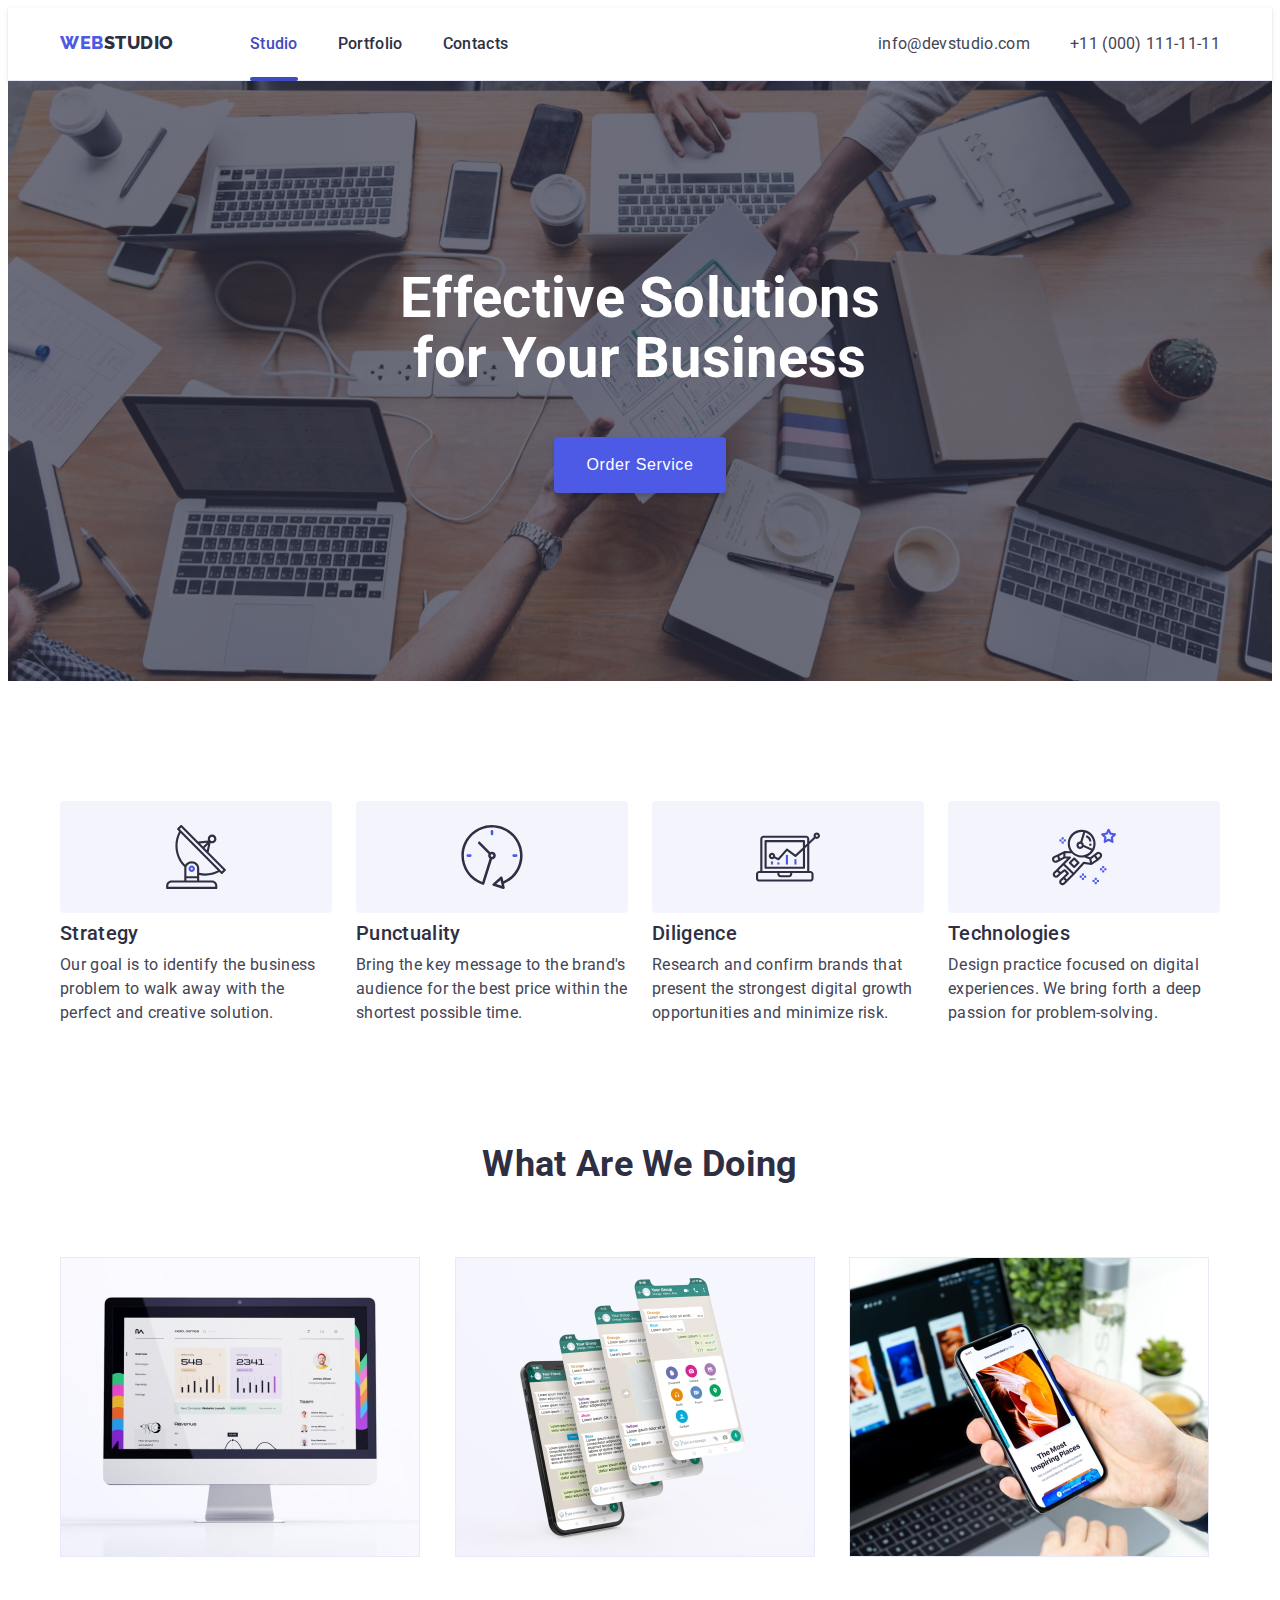
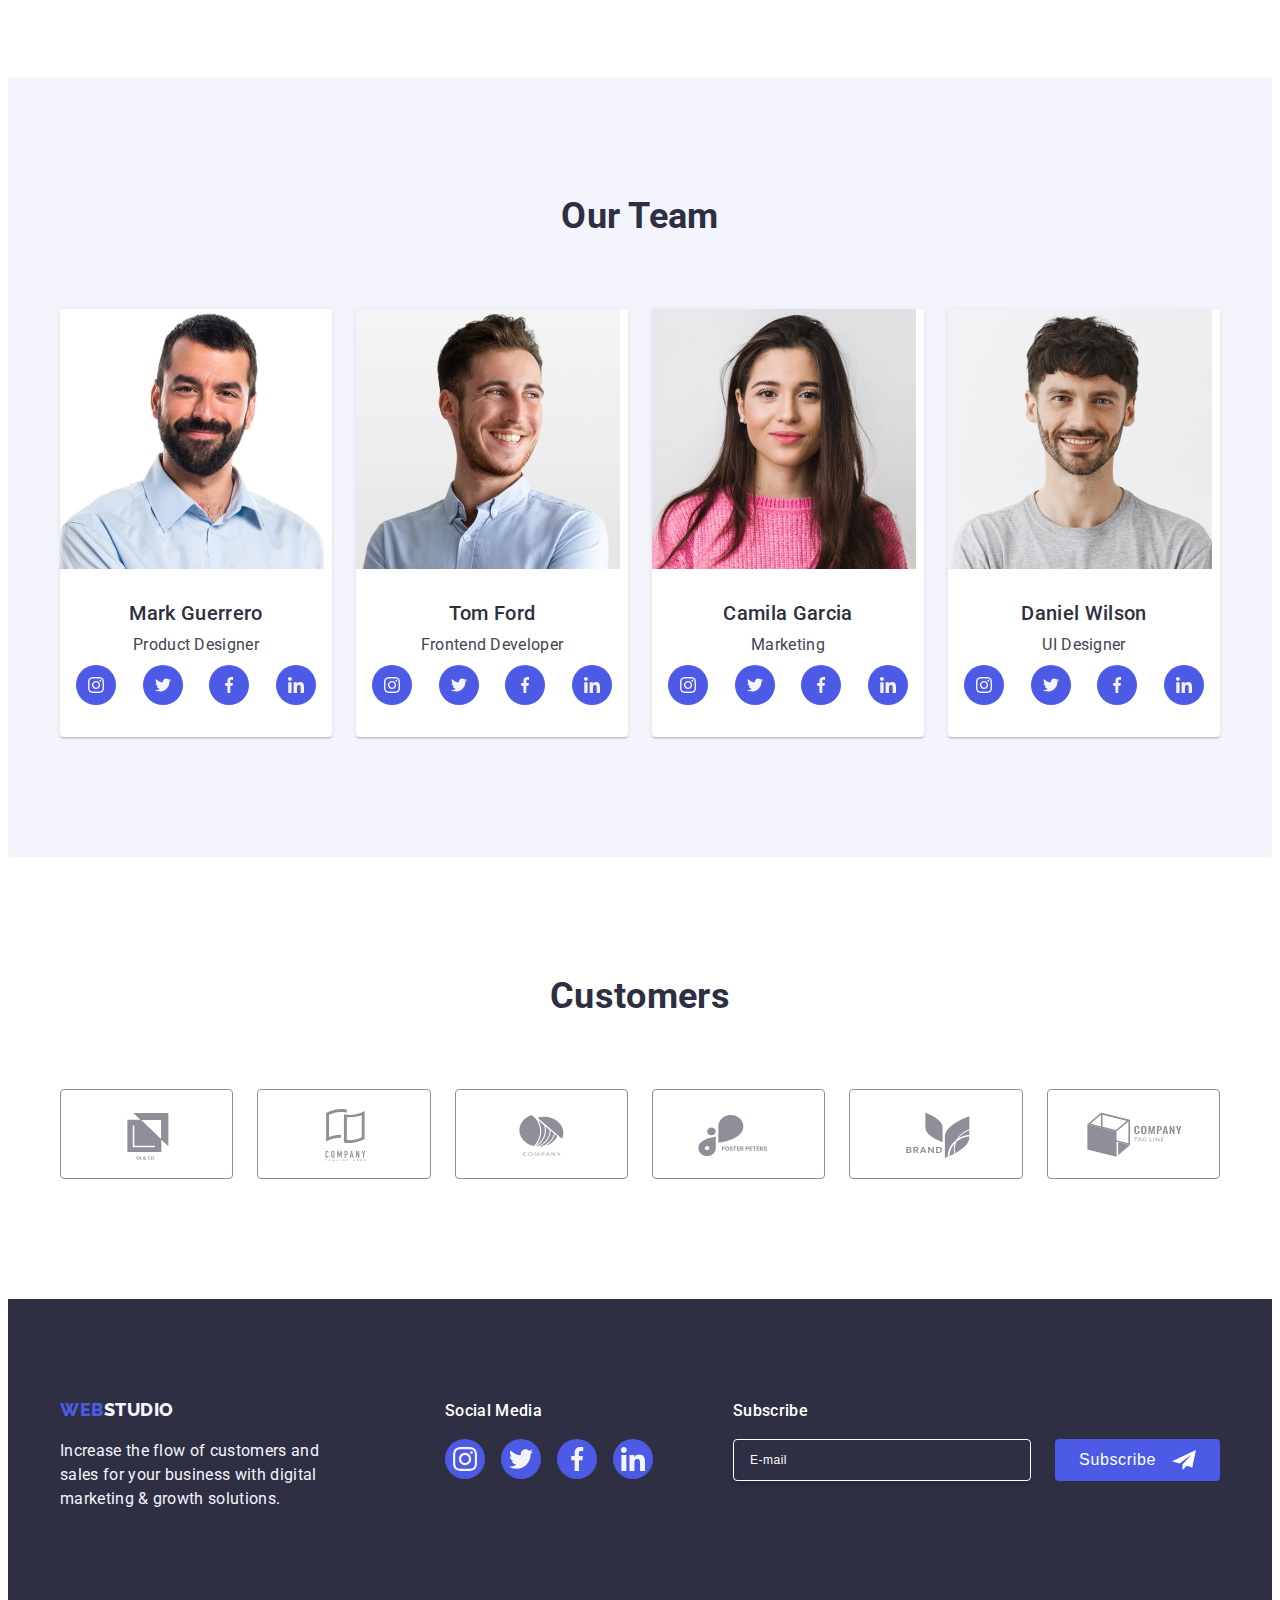
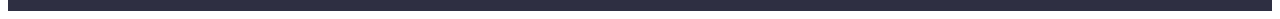
==== index.html @ 87e6c7d1 "first commit" ====
<!DOCTYPE html>
<html lang="en">
  <head>
    <meta charset="UTF-8" />
    <meta name="viewport" content="width=device-width, initial-scale=1.0" />
    <link rel="preconnect" href="https://fonts.googleapis.com" />
    <link rel="preconnect" href="https://fonts.gstatic.com" crossorigin />
    <title>WebStudio - Effective Solutions for Your Business</title>
    <link
      href="https://fonts.googleapis.com/css2?family=Raleway:wght@800&family=Roboto:wght@400;500;700;900&display=swap"
      rel="stylesheet"
    />
    <link
      rel="stylesheet"
      href="https://cdnjs.cloudflare.com/ajax/libs/modern-normalize/2.0.0/modern-normalize.min.css"
      integrity="sha512-4xo8blKMVCiXpTaLzQSLSw3KFOVPWhm/TRtuPVc4WG6kUgjH6J03IBuG7JZPkcWMxJ5huwaBpOpnwYElP/m6wg=="
      crossorigin="anonymous"
      referrerpolicy="no-referrer"
    />
    <link rel="stylesheet" href="css/styles.css" />
  </head>
  <body>
    <header class="header">
      <div class="container">
        <div class="header-holder">
          <nav class="nav">
            <ul class="nav-list">
              <li class="nav-item">
                <a href="./index.html" class="logo">
                  <span class="logo-accent">Web</span>Studio
                </a>
              </li>
              <li class="nav-item">
                <a href="./studio.html" class="nav-link active">Studio</a>
              </li>
              <li class="nav-item">
                <a href="./portfolio.html" class="nav-link">Portfolio</a>
              </li>
              <li class="nav-item">
                <a href="./contacts.html" class="nav-link">Contacts</a>
              </li>
            </ul>
          </nav>
          <address class="contacts">
            <ul class="contacts-list">
              <li class="contacts-item">
                <a href="mailto:info@devstudio.com" class="contacts-link"
                  >info@devstudio.com</a
                >
              </li>
              <li class="contacts-item">
                <a href="tel:+110001111111" class="contacts-link"
                  >+11 (000) 111-11-11</a
                >
              </li>
            </ul>
          </address>
        </div>
      </div>
    </header>

    <main>
      <section class="hero text-center">
        <div class="container">
          <h1 class="hero-headline">
            Effective Solutions<br />for Your Business
          </h1>
          <button
            type="button"
            class="hero-btn btn btn-primary"
            data-modal-open
          >
            Order Service
          </button>
        </div>
      </section>

      <section class="features section">
        <div class="container">
          <h2 class="features-headline visually-hidden">Features</h2>
          <ul class="features-list">
            <li class="features-item">
              <div class="features-icon-holder" aria-label="Antenna Icon">
                <svg class="features-icon" width="64" height="64">
                  <use href="images/icons.svg#icon-antenna"></use>
                </svg>
              </div>
              <h3 class="features-title">Strategy</h3>
              <p class="features-text">
                Our goal is to identify the business problem to walk away with
                the perfect and creative solution.
              </p>
            </li>
            <li class="features-item">
              <div class="features-icon-holder" aria-label="Clock Icon">
                <svg class="features-icon" width="64" height="64">
                  <use href="images/icons.svg#icon-clock"></use>
                </svg>
              </div>
              <h3 class="features-title">Punctuality</h3>
              <p class="features-text">
                Bring the key message to the brand's audience for the best price
                within the shortest possible time.
              </p>
            </li>
            <li class="features-item">
              <div class="features-icon-holder" aria-label="Diagram Icon">
                <svg class="features-icon" width="64" height="64">
                  <use href="images/icons.svg#icon-diagram"></use>
                </svg>
              </div>
              <h3 class="features-title">Diligence</h3>
              <p class="features-text">
                Research and confirm brands that present the strongest digital
                growth opportunities and minimize risk.
              </p>
            </li>
            <li class="features-item">
              <div class="features-icon-holder" aria-label="Astronaut Icon">
                <svg class="features-icon" width="64" height="64">
                  <use href="images/icons.svg#icon-astronaut"></use>
                </svg>
              </div>
              <h3 class="features-title">Technologies</h3>
              <p class="features-text">
                Design practice focused on digital experiences. We bring forth a
                deep passion for problem-solving.
              </p>
            </li>
          </ul>
        </div>
      </section>

      <section class="services section">
        <div class="container">
          <h2 class="services-headline text-center">What are we doing</h2>
          <ul class="services-list">
            <li class="services-item">
              <img
                src="images/services/monitor.jpg"
                width="360"
                class="services-img"
                alt="Monitor"
              />
            </li>
            <li class="services-item">
              <img
                src="images/services/screens.jpg"
                width="360"
                class="services-img"
                alt="Screens"
              />
            </li>
            <li class="services-item">
              <img
                src="images/services/phone.jpg"
                width="360"
                class="services-img"
                alt="Phone"
              />
            </li>
          </ul>
        </div>
      </section>

      <section class="team section">
        <div class="container">
          <h2 class="team-headline text-center">Our Team</h2>
          <ul class="team-list">
            <li class="team-item">
              <img
                src="images/team/mark_guerrero.jpg"
                width="264"
                class="team-img"
                alt="Mark Guerrero"
              />
              <div class="team-info">
                <h3 class="team-title">Mark Guerrero</h3>
                <p class="team-text">Product Designer</p>
                <ul class="team-social social-list">
                  <li class="team-social-item social-item">
                    <a
                      href="#"
                      class="team-social-link social-link"
                      aria-label="Instagram"
                    >
                      <svg
                        class="team-social-icon social-icon"
                        width="16"
                        height="16"
                      >
                        <use href="images/icons.svg#icon-instagram"></use>
                      </svg>
                    </a>
                  </li>
                  <li class="team-social-item social-item">
                    <a
                      href="#"
                      class="team-social-link social-link"
                      aria-label="Twitter"
                    >
                      <svg
                        class="team-social-icon social-icon"
                        width="16"
                        height="16"
                      >
                        <use href="images/icons.svg#icon-twitter"></use>
                      </svg>
                    </a>
                  </li>
                  <li class="team-social-item social-item">
                    <a
                      href="#"
                      class="team-social-link social-link"
                      aria-label="Facebook"
                    >
                      <svg
                        class="team-social-icon social-icon"
                        width="16"
                        height="16"
                      >
                        <use href="images/icons.svg#icon-facebook"></use>
                      </svg>
                    </a>
                  </li>
                  <li class="team-social-item social-item">
                    <a
                      href="#"
                      class="team-social-link social-link"
                      aria-label="Linkedin"
                    >
                      <svg
                        class="team-social-icon social-icon"
                        width="16"
                        height="16"
                      >
                        <use href="images/icons.svg#icon-linkedin"></use>
                      </svg>
                    </a>
                  </li>
                </ul>
              </div>
            </li>
            <li class="team-item">
              <img
                src="images/team/tom_ford.jpg"
                width="264"
                class="team-img"
                alt="Tom Ford"
              />
              <div class="team-info">
                <h3 class="team-title">Tom Ford</h3>
                <p class="team-text">Frontend Developer</p>
                <ul class="team-social social-list">
                  <li class="team-social-item social-item">
                    <a
                      href="#"
                      class="team-social-link social-link"
                      aria-label="Instagram"
                    >
                      <svg
                        class="team-social-icon social-icon"
                        width="16"
                        height="16"
                      >
                        <use href="images/icons.svg#icon-instagram"></use>
                      </svg>
                    </a>
                  </li>
                  <li class="team-social-item social-item">
                    <a
                      href="#"
                      class="team-social-link social-link"
                      aria-label="Twitter"
                    >
                      <svg
                        class="team-social-icon social-icon"
                        width="16"
                        height="16"
                      >
                        <use href="images/icons.svg#icon-twitter"></use>
                      </svg>
                    </a>
                  </li>
                  <li class="team-social-item social-item">
                    <a
                      href="#"
                      class="team-social-link social-link"
                      aria-label="Facebook"
                    >
                      <svg
                        class="team-social-icon social-icon"
                        width="16"
                        height="16"
                      >
                        <use href="images/icons.svg#icon-facebook"></use>
                      </svg>
                    </a>
                  </li>
                  <li class="team-social-item social-item">
                    <a
                      href="#"
                      class="team-social-link social-link"
                      aria-label="Linkedin"
                    >
                      <svg
                        class="team-social-icon social-icon"
                        width="16"
                        height="16"
                      >
                        <use href="images/icons.svg#icon-linkedin"></use>
                      </svg>
                    </a>
                  </li>
                </ul>
              </div>
            </li>
            <li class="team-item">
              <img
                src="images/team/camila_garcia.jpg"
                width="264"
                class="team-img"
                alt="Camila Garcia"
              />
              <div class="team-info">
                <h3 class="team-title">Camila Garcia</h3>
                <p class="team-text">Marketing</p>
                <ul class="team-social social-list">
                  <li class="team-social-item social-item">
                    <a
                      href="#"
                      class="team-social-link social-link"
                      aria-label="Instagram"
                    >
                      <svg
                        class="team-social-icon social-icon"
                        width="16"
                        height="16"
                      >
                        <use href="images/icons.svg#icon-instagram"></use>
                      </svg>
                    </a>
                  </li>
                  <li class="team-social-item social-item">
                    <a
                      href="#"
                      class="team-social-link social-link"
                      aria-label="Twitter"
                    >
                      <svg
                        class="team-social-icon social-icon"
                        width="16"
                        height="16"
                      >
                        <use href="images/icons.svg#icon-twitter"></use>
                      </svg>
                    </a>
                  </li>
                  <li class="team-social-item social-item">
                    <a
                      href="#"
                      class="team-social-link social-link"
                      aria-label="Facebook"
                    >
                      <svg
                        class="team-social-icon social-icon"
                        width="16"
                        height="16"
                      >
                        <use href="images/icons.svg#icon-facebook"></use>
                      </svg>
                    </a>
                  </li>
                  <li class="team-social-item social-item">
                    <a
                      href="#"
                      class="team-social-link social-link"
                      aria-label="Linkedin"
                    >
                      <svg
                        class="team-social-icon social-icon"
                        width="16"
                        height="16"
                      >
                        <use href="images/icons.svg#icon-linkedin"></use>
                      </svg>
                    </a>
                  </li>
                </ul>
              </div>
            </li>
            <li class="team-item">
              <img
                src="images/team/daniel_wilson.jpg"
                width="264"
                class="team-img"
                alt="Daniel Wilson"
              />
              <div class="team-info">
                <h3 class="team-title">Daniel Wilson</h3>
                <p class="team-text">UI Designer</p>
                <ul class="team-social social-list">
                  <li class="team-social-item social-item">
                    <a
                      href="#"
                      class="team-social-link social-link"
                      aria-label="Instagram"
                    >
                      <svg
                        class="team-social-icon social-icon"
                        width="16"
                        height="16"
                      >
                        <use href="images/icons.svg#icon-instagram"></use>
                      </svg>
                    </a>
                  </li>
                  <li class="team-social-item social-item">
                    <a
                      href="#"
                      class="team-social-link social-link"
                      aria-label="Twitter"
                    >
                      <svg
                        class="team-social-icon social-icon"
                        width="16"
                        height="16"
                      >
                        <use href="images/icons.svg#icon-twitter"></use>
                      </svg>
                    </a>
                  </li>
                  <li class="team-social-item social-item">
                    <a
                      href="#"
                      class="team-social-link social-link"
                      aria-label="Facebook"
                    >
                      <svg
                        class="team-social-icon social-icon"
                        width="16"
                        height="16"
                      >
                        <use href="images/icons.svg#icon-facebook"></use>
                      </svg>
                    </a>
                  </li>
                  <li class="team-social-item social-item">
                    <a
                      href="#"
                      class="team-social-link social-link"
                      aria-label="Linkedin"
                    >
                      <svg
                        class="team-social-icon social-icon"
                        width="16"
                        height="16"
                      >
                        <use href="images/icons.svg#icon-linkedin"></use>
                      </svg>
                    </a>
                  </li>
                </ul>
              </div>
            </li>
          </ul>
        </div>
      </section>

      <section class="customers section">
        <div class="container">
          <h2 class="customers-headline text-center">Customers</h2>
          <ul class="customers-list">
            <li class="customers-item">
              <a
                href="#"
                class="customers-link"
                target="_blank"
                aria-label="Company 1"
              >
                <svg class="customers-icon" width="104" height="56">
                  <use href="images/icons.svg#icon-logo-1"></use>
                </svg>
              </a>
            </li>
            <li class="customers-item">
              <a
                href="#"
                class="customers-link"
                target="_blank"
                aria-label="Company 2"
              >
                <svg class="customers-icon" width="104" height="56">
                  <use href="images/icons.svg#icon-logo-2"></use>
                </svg>
              </a>
            </li>
            <li class="customers-item">
              <a
                href="#"
                class="customers-link"
                target="_blank"
                aria-label="Company 3"
              >
                <svg class="customers-icon" width="104" height="56">
                  <use href="images/icons.svg#icon-logo-3"></use>
                </svg>
              </a>
            </li>
            <li class="customers-item">
              <a
                href="#"
                class="customers-link"
                target="_blank"
                aria-label="Company 4"
              >
                <svg class="customers-icon" width="104" height="56">
                  <use href="images/icons.svg#icon-logo-4"></use>
                </svg>
              </a>
            </li>
            <li class="customers-item">
              <a
                href="#"
                class="customers-link"
                target="_blank"
                aria-label="Company 5"
              >
                <svg class="customers-icon" width="104" height="56">
                  <use href="images/icons.svg#icon-logo-5"></use>
                </svg>
              </a>
            </li>
            <li class="customers-item">
              <a
                href="#"
                class="customers-link"
                target="_blank"
                aria-label="Company 6"
              >
                <svg class="customers-icon" width="104" height="56">
                  <use href="images/icons.svg#icon-logo-6"></use>
                </svg>
              </a>
            </li>
          </ul>
        </div>
      </section>
    </main>

    <div class="modal is-hidden" data-modal>
      <div class="modal-window">
        <button
          type="button"
          class="modal-close"
          aria-label="Close Modal Window"
          data-modal-close
        >
          <svg class="modal-close-icon" width="8" height="8">
            <use href="images/icons.svg#icon-close"></use>
          </svg>
        </button>
        <strong class="modal-headline"
          >Leave your contacts and we will call you back</strong
        >
        <form name="order" class="order-form">
          <label class="order-form-label">
            Name
            <input type="text" name="name" class="order-form-input" />
            <svg class="order-form-icon" width="18" height="24">
              <use href="images/icons.svg#icon-person"></use>
            </svg>
          </label>
          <label class="order-form-label">
            Phone
            <input type="tel" name="phone" class="order-form-input" />
            <svg class="order-form-icon" width="18" height="24">
              <use href="images/icons.svg#icon-phone"></use>
            </svg>
          </label>
          <label class="order-form-label">
            Email
            <input type="email" name="email" class="order-form-input" />
            <svg class="order-form-icon" width="18" height="24">
              <use href="images/icons.svg#icon-email"></use>
            </svg>
          </label>
          <label class="order-form-label">
            Comment
            <textarea
              name="comment"
              class="order-form-input"
              placeholder="Text input"
            ></textarea>
          </label>
          <label class="order-form-label order-form-checkbox">
            <input
              type="checkbox"
              name="privacy-policy"
              class="visually-hidden"
            />
            <span class="order-form-checkbox-holder">
              <svg class="order-form-checkbox-icon" width="10" height="8">
                <use href="images/icons.svg#icon-check"></use>
              </svg>
            </span>
            <p class="order-form-checkbox-text">
              I accept the terms and conditions of the
              <a href="#">Privacy Policy</a>
            </p>
          </label>
          <button type="submit" class="order-form-btn btn btn-primary">
            Send
          </button>
        </form>
      </div>
    </div>

    <footer class="footer">
      <div class="container">
        <div class="footer-holder">
          <div class="footer-info">
            <a href="./index.html" class="footer-logo logo">
              <span class="logo-accent">Web</span>Studio
            </a>
            <p class="footer-text">
              Increase the flow of customers and sales for your business with
              digital marketing & growth solutions.
            </p>
          </div>
          <div class="footer-social">
            <h2 class="footer-headline">Social media</h2>
            <ul class="footer-social-list social-list">
              <li class="footer-social-item social-item">
                <a
                  href="#"
                  class="footer-social-link social-link"
                  aria-label="Instagram"
                >
                  <svg
                    class="footer-social-icon social-icon"
                    width="24"
                    height="24"
                  >
                    <use href="images/icons.svg#icon-instagram"></use>
                  </svg>
                </a>
              </li>
              <li class="footer-social-item social-item">
                <a
                  href="#"
                  class="footer-social-link social-link"
                  aria-label="Twitter"
                >
                  <svg
                    class="footer-social-icon social-icon"
                    width="24"
                    height="24"
                  >
                    <use href="images/icons.svg#icon-twitter"></use>
                  </svg>
                </a>
              </li>
              <li class="footer-social-item social-item">
                <a
                  href="#"
                  class="footer-social-link social-link"
                  aria-label="Facebook"
                >
                  <svg
                    class="footer-social-icon social-icon"
                    width="24"
                    height="24"
                  >
                    <use href="images/icons.svg#icon-facebook"></use>
                  </svg>
                </a>
              </li>
              <li class="footer-social-item social-item">
                <a
                  href="#"
                  class="footer-social-link social-link"
                  aria-label="Linkedin"
                >
                  <svg
                    class="footer-social-icon social-icon"
                    width="24"
                    height="24"
                  >
                    <use href="images/icons.svg#icon-linkedin"></use>
                  </svg>
                </a>
              </li>
            </ul>
          </div>
          <div class="footer-subscribe">
            <h2 class="footer-headline">Subscribe</h2>
            <form name="subscribe" class="subscribe-form">
              <label class="visually-hidden" for="subscribe-email">E-mail</label>
              <input
                type="email"
                id="subscribe-email"
                name="email"
                class="subscribe-form-input"
                placeholder="E-mail"
              />              
              <button type="submit" class="subscribe-form-btn btn btn-primary">
                Subscribe
                <svg
                    class="subscribe-form-icon"
                    width="24"
                    height="24"
                  >
                    <use href="images/icons.svg#icon-plane"></use>
                  </svg>
              </button>
          </div>
        </div>
      </div>
    </footer>

    <script src="./js/modal.js"></script>
  </body>
</html>
---- css/styles.css ----
/* Global variables */

:root {
  /* Fonts */
  --font-main: 'Roboto', sans-serif;
  --font-logo: 'Raleway', sans-serif;

  /* Letter Spacing */
  --letter-spacing-sm: 0.02em;
  --letter-spacing-md: 0.03em;
  --letter-spacing-lg: 0.04em;

  /* Transition */
  --transition-fast: 250ms cubic-bezier(0.4, 0, 0.2, 1);

  /* Colors */
  --iris: #4d5ae5;
  --ocean: #404bbf;
  --navy-blue: 46, 47, 66;
  --green: #31d0aa;
  --slate: #434455;
  --light-slate: #8e8f99;
  --cornflower: #e7e9fc;
  --cloud: #f4f4fd;
  --navy-blue-modal: #2e2f42;
  --grey: #2e2f42;
  --dairy: #fcfcfc;
  --white: #fff;
  --black: 0, 0, 0;

  /* Color Variables  */
  --color-primary: var(--iris);
  --color-pressed: var(--ocean);
  --color-dark: var(--navy-blue);
  --color-success: var(--green);
  --color-text: var(--slate);
  --color-subtitle: var(--light-slate);
  --color-accent: var(--cornflower);
  --color-light: var(--cloud);
  --color-overlay: var(--navy-blue-modal);
  --color-dark-background: var(--grey);
  --color-light-background: var(--dairy);
  --color-white: var(--white);
  --color-black: var(--black);
}

/* Main styles */

body {
  font-family: var(--font-main);
  font-size: 16px;
  line-height: 1.5;
  letter-spacing: var(--letter-spacing-sm);
  color: var(--color-text);
}

h1,
h2,
h3 {
  margin-top: 0;
  color: rgb(var(--color-dark));
}

h1 {
  margin-bottom: 0;
  font-size: 56px;
  line-height: 1.07;
}

h2 {
  margin-bottom: 72px;
  font-size: 36px;
  line-height: 1.11;
  text-transform: capitalize;
}

h3 {
  margin-bottom: 8px;
  font-size: 20px;
  font-weight: 500;
  line-height: 1.2;
}

ul,
ol {
  margin: 0;
  padding: 0;
  list-style-type: none;
}

p {
  margin-top: 0;
}

p:last-child {
  margin-bottom: 0;
}

button {
  font-size: inherit;
  line-height: inherit;
  cursor: pointer;
}

a {
  text-decoration: none;
  color: inherit;
  transition: color var(--transition-fast);
}

img {
  display: block;
  max-width: 100%;
  height: auto;
}

svg {
  max-width: 100%;
}

address {
  font-style: normal;
}

input {
  background-color: transparent;
}

.visually-hidden {
  position: absolute;
  width: 1px;
  height: 1px;
  margin: -1px;
  border: 0;
  padding: 0;
  outline: 0;
  outline-offset: 0;
  white-space: nowrap;
  clip-path: inset(100%);
  clip: rect(0 0 0 0);
  overflow: hidden;
}

.text-sm {
  font-size: 12px;
  line-height: 1.17;
  letter-spacing: var(--letter-spacing-lg);
}

.text-center {
  text-align: center;
}

.btn {
  border-radius: 4px;
  font-weight: 500;
  letter-spacing: var(--letter-spacing-lg);
}

.btn-primary {
  padding: 16px 32px;
  border: none;
  box-shadow: 0 4px 4px 0 rgba(var(--color-black), 0.15);
  background-color: var(--color-primary);
  color: var(--color-white);
  transition: background-color var(--transition-fast);
}

.btn-primary:hover,
.btn-primary:focus {
  background-color: var(--color-pressed);
}

.btn-light {
  padding: 11px 23px;
  border: 1px solid var(--color-accent);
  background-color: var(--color-light);
  color: var(--color-primary);
  transition: var(--transition-fast);
  transition-property: border-color, box-shadow, background-color, color;
}

.btn-light:hover,
.btn-light:focus {
  border-color: var(--color-pressed);
  box-shadow: 0 2px 2px 0 rgba(var(--color-black), 0.12),
    0 2px 1px 0 rgba(var(--color-black), 0.08),
    0 3px 1px 0 rgba(var(--color-black), 0.1);
  background-color: var(--color-pressed);
  color: var(--color-white);
}

.container {
  max-width: 1160px;
  margin: 0 auto;
  padding: 0 16px;
}

.section {
  padding: 120px 0;
}

/* Social */
.social-list {
  display: flex;
  gap: 16px;
}

.social-link {
  display: flex;
  justify-content: center;
  align-items: center;
  width: 40px;
  height: 40px;
  border-radius: 50%;
  background-color: var(--color-primary);
  color: var(--color-light);
  transition: background-color var(--transition-fast);
}

.social-link:hover,
.social-link:focus {
  background-color: var(--color-success);
}

.social-icon {
  fill: currentColor;
}

/* Header */
.header {
  border-bottom: 1px solid var(--color-accent);
  box-shadow: 0 1px 6px 0 rgba(var(--color-dark), 0.08),
    0 1px 1px 0 rgba(var(--color-dark), 0.16),
    0 2px 1px 0 rgba(var(--color-dark), 0.08);
}

.header-holder {
  display: flex;
  justify-content: space-between;
  align-items: center;
  gap: 30px;
}

/* Logo */

.logo {
  text-transform: uppercase;
  font-family: var(--font-logo);
  font-size: 18px;
  font-weight: 800;
  line-height: 1.17;
  letter-spacing: var(--letter-spacing-md);
  color: rgb(var(--color-dark));
}

.logo-accent {
  color: var(--color-primary);
}

/* Nav */
.nav-list {
  display: flex;
  align-items: center;
  gap: 40px;
}

.nav-item:first-child {
  margin-right: 36px;
}

.nav-link {
  position: relative;
  display: block;
  padding: 24px 0;
  font-weight: 500;
  color: rgb(var(--color-dark));
}

.nav-link::after {
  content: '';
  position: absolute;
  bottom: -1px;
  left: 0;
  display: block;
  width: 100%;
  height: 4px;
  border-radius: 2px;
  background-color: var(--color-pressed);
  opacity: 0;
  transition: opacity var(--transition-fast);
}

.nav-link.active,
.nav-link:hover,
.nav-link:focus {
  color: var(--color-pressed);
}

.nav-link.active::after {
  opacity: 1;
}

/* Contacts */
.contacts-list {
  display: flex;
  gap: 40px;
}

.contacts-link:hover,
.contacts-link:focus {
  color: var(--color-pressed);
}

/* Hero Section */

.hero {
  max-width: 1440px;
  margin: 0 auto;
  padding: 188px 0;
  background: linear-gradient(
      to bottom,
      rgba(var(--color-dark), 0.7),
      rgba(var(--color-dark), 0.7)
    ),
    url('../images/people-office.jpg') no-repeat center top / cover;
}

.hero-headline {
  color: var(--color-white);
}

.hero-btn {
  margin-top: 48px;
}

/* Features Section */
.features {
  padding-bottom: 0;
}

.features-list {
  display: flex;
  flex-wrap: wrap;
  gap: 24px;
}

.features-item {
  flex-basis: calc((100% - 72px) / 4);
}

.features-icon-holder {
  display: flex;
  justify-content: center;
  margin-bottom: 8px;
  padding: 24px;
  border-radius: 4px;
  background-color: var(--color-light);
}

/* Services Section */

.services-list {
  display: flex;
  flex-wrap: wrap;
  gap: 24px;
}

.services-item {
  flex-basis: calc((100% - 48px) / 3);
}

/* Team Section */

.team {
  background-color: var(--color-light);
}

.team-list {
  display: flex;
  flex-wrap: wrap;
  gap: 24px;
}

.team-item {
  flex-basis: calc((100% - 72px) / 4);
  border-radius: 0 0 4px 4px;
  box-shadow: 0 2px 1px 0 rgba(var(--color-dark), 0.08),
    0 1px 1px 0 rgba(var(--color-dark), 0.16),
    0 1px 6px 0 rgba(var(--color-dark), 0.08);
  background-color: var(--color-white);
}

.team-info {
  padding: 32px 16px;
  text-align: center;
}

.team-text {
  margin-bottom: 8px;
}

.team-social {
  justify-content: space-between;
}

.team-social-link:hover,
.team-social-link:focus {
  background-color: var(--color-pressed);
}

/* Customers */

.customers-list {
  display: flex;
  flex-wrap: wrap;
  gap: 24px;
}

.customers-item {
  flex-basis: calc((100% - 120px) / 6);
}

.customers-link {
  display: flex;
  justify-content: center;
  align-items: center;
  height: 88px;
  border: 1px solid var(--color-subtitle);
  border-radius: 4px;
  color: var(--color-subtitle);
  transition: var(--transition-fast);
  transition-property: border-color, color;
}

.customers-link:hover,
.customers-link:focus {
  border-color: var(--color-pressed);
  color: var(--color-pressed);
}

.customers-icon {
  fill: currentColor;
}

/* Portfolio Section */
.portfolio {
  padding-top: 96px;
}

.portfolio-filters {
  display: flex;
  flex-wrap: wrap;
  justify-content: center;
  gap: 24px;
  margin-bottom: 72px;
}

.portfolio-list {
  display: flex;
  flex-wrap: wrap;
  gap: 48px 24px;
}

.portfolio-item {
  flex-basis: calc((100% - 48px) / 3);
}

.portfolio-link {
  display: block;
  background-color: var(--color-white);
  transition: box-shadow var(--transition-fast);
}

.portfolio-link:hover,
.portfolio-link:focus {
  box-shadow: 0 2px 1px 0 rgba(var(--color-dark), 0.08),
    0 1px 1px 0 rgba(var(--color-dark), 0.16),
    0 1px 6px 0 rgba(var(--color-dark), 0.08);
}

.portfolio-link:hover .portfolio-info,
.portfolio-link:focus .portfolio-info {
  border-color: var(--color-light);
}

.portfolio-link:hover .portfolio-overlay,
.portfolio-link:focus .portfolio-overlay {
  transform: none;
  visibility: visible;
}

.portfolio-block {
  position: relative;
  height: 300px;
  overflow: hidden;
}

.portfolio-img {
  width: 100%;
  height: 100%;
  object-fit: cover;
}

.portfolio-overlay {
  position: absolute;
  inset: 0;
  transform: translateY(100%);
  padding: 40px 32px;
  background-color: var(--color-primary);
  color: var(--color-light);
  visibility: hidden;
  transition: var(--transition-fast);
  transition-property: transform, visibility;
}

.portfolio-info {
  padding: 32px 16px;
  border: 1px solid var(--color-accent);
  border-top: none;
  transition: border-color var(--transition-fast);
}

.portfolio-title {
  margin-bottom: 8px;
  font-size: 20px;
  font-weight: 500;
  line-height: 1.2;
}

/* Footer */

.footer {
  padding: 100px 0;
  background-color: rgb(var(--color-dark));
}

.footer-holder {
  display: flex;
}

.footer-info {
  max-width: 264px;
  margin-right: auto;
  color: var(--color-light);
}

.footer-logo {
  color: inherit;
}

.footer-text {
  margin-top: 16px;
}

.footer-social {
  margin-left: 30px;
}

.footer-headline {
  margin-bottom: 16px;
  font-size: 16px;
  font-weight: 500;
  line-height: 1.5;
  color: var(--color-white);
}

.footer-subscribe {
  margin-left: 80px;
}

/* Modal */
.modal {
  position: fixed;
  inset: 0;
  background-color: rgba(var(--color-dark), 0.4);
  transition: var(--transition-fast);
  transition-property: visibility, opacity;
  transition-delay: 0s;
}

.modal.is-hidden {
  visibility: hidden;
  opacity: 0;
  pointer-events: none;
  transition-delay: 0.3s;
}

.modal-window {
  position: absolute;
  top: 50%;
  left: 50%;
  transform: translate(-50%, -50%) scale(1);
  width: calc(100% - 36px);
  max-width: 408px;
  max-height: calc(100vh - 36px);
  padding: 72px 24px 24px;
  border-radius: 4px;
  box-shadow: 0 2px 1px 0 rgba(var(--color-black), 0.2),
    0 1px 3px 0 rgba(0var (--black), 0.12),
    0 1px 1px 0 rgba(var(--color-black), 0.14);
  background-color: var(--color-light-background);
  transition-duration: 0.2s;
  transition-timing-function: cubic-bezier(0.42, 0, 0.21, 1.5);
  transition-property: transform, opacity;
  transition-delay: 0.3s;
}

.modal.is-hidden .modal-window {
  transform: translateX(-50%) translateY(-50%) scale(0.7);
  opacity: 0;
  transition-delay: 0s;
}

.modal-close {
  position: absolute;
  top: 24px;
  right: 24px;
  display: flex;
  justify-content: center;
  align-items: center;
  width: 24px;
  height: 24px;
  padding: 0;
  border: 1px solid rgba(var(--color-black), 0.1);
  border-radius: 50%;
  background-color: var(--color-accent);
  color: var(--color-overlay);
  transition: var(--transition-fast);
  transition-property: border-color, background-color, color;
}

.modal-close:hover,
.modal-close:focus {
  border-color: var(--color-pressed);
  background-color: var(--color-pressed);
  color: var(--color-white);
}

.modal-close-icon {
  fill: currentColor;
}

.modal-headline {
  display: block;
  margin-bottom: 16px;
  font-weight: 500;
  text-align: center;
  color: var(--color-overlay);
}

/* Order Form */

.order-form-label {
  position: relative;
  display: block;
  margin-bottom: 8px;
  font-size: 12px;
  line-height: 1.17;
  letter-spacing: var(--letter-spacing-lg);
  color: var(--color-subtitle);
}

.order-form-input {
  display: block;
  width: 100%;
  height: 40px;
  margin-top: 4px;
  padding: 8px 16px 8px 38px;
  border: 1px solid rgba(var(--color-dark), 0.4);
  border-radius: 4px;
  line-height: 1.17;
  letter-spacing: inherit;
  color: var(--color-text);
  transition: var(--transition-fast);
  transition-property: border-color;
  outline: none;
}

.order-form-input:focus {
  border-color: var(--color-primary);
}

.order-form-input::placeholder {
  color: rgba(var(--color-dark), 0.4);
}

.order-form-icon {
  position: absolute;
  left: 16px;
  bottom: 8px;
  transition: var(--transition-fast);
  transition-property: fill;
}

.order-form-input:focus + .order-form-icon {
  fill: var(--color-primary);
}

textarea.order-form-input {
  height: 120px;
  padding-left: 16px;
  resize: none;
}

.order-form-checkbox {
  margin: 16px 0 24px;
}

.order-form-checkbox-holder {
  display: inline-flex;
  justify-content: center;
  align-items: center;
  width: 16px;
  height: 16px;
  margin-right: 4px;
  border: 1px solid rgba(var(--color-dark), 0.4);
  border-radius: 2px;
  cursor: pointer;
  transition: var(--transition-fast);
  transition-property: border-color, background-color;
}

input[type='checkbox']:checked + .order-form-checkbox-holder {
  border-color: var(--color-pressed);
  background-color: var(--color-pressed);
}

input[type='checkbox']:focus-visible + .order-form-checkbox-holder {
  outline: rgb(var(--color-black)) solid 2px;
}

.order-form-checkbox-icon {
  opacity: 0;
  transition: var(--transition-fast);
  transition-property: opacity;
}

input[type='checkbox']:checked
  + .order-form-checkbox-holder
  .order-form-checkbox-icon {
  opacity: 1;
}

.order-form-checkbox-text {
  display: inline-block;
}

.order-form-checkbox-text a {
  text-decoration: underline;
  text-decoration-skip-ink: none;
  color: var(--color-primary);
}

.order-form-checkbox-text a:hover,
.order-form-checkbox-text a:focus {
  color: var(--color-pressed);
}

.order-form-btn {
  display: block;
  min-width: 169px;
  margin: 0 auto;
}

/* Subscribe Form */
.subscribe-form {
  display: flex;
  gap: 24px;
}

.subscribe-form-input {
  width: 264px;
  height: 40px;
  padding: 0 16px;
  border: 1px solid var(--color-white);
  border-radius: 4px;
  box-shadow: 0 4px 4px 0 rgba(var(--color-black), 0.15);
  font-size: 12px;
  letter-spacing: var(--letter-spacing-lg);
  color: var(--color-white);
  transition: var(--transition-fast);
  transition-property: border-color;
  outline: none;
}

.subscribe-form-input:focus {
  border-color: var(--color-primary);
}

.subscribe-form-input::placeholder {
  color: var(--color-white);
}

.subscribe-form-btn {
  display: flex;
  align-items: center;
  gap: 16px;
  padding: 8px 24px;
  box-shadow: none;
}
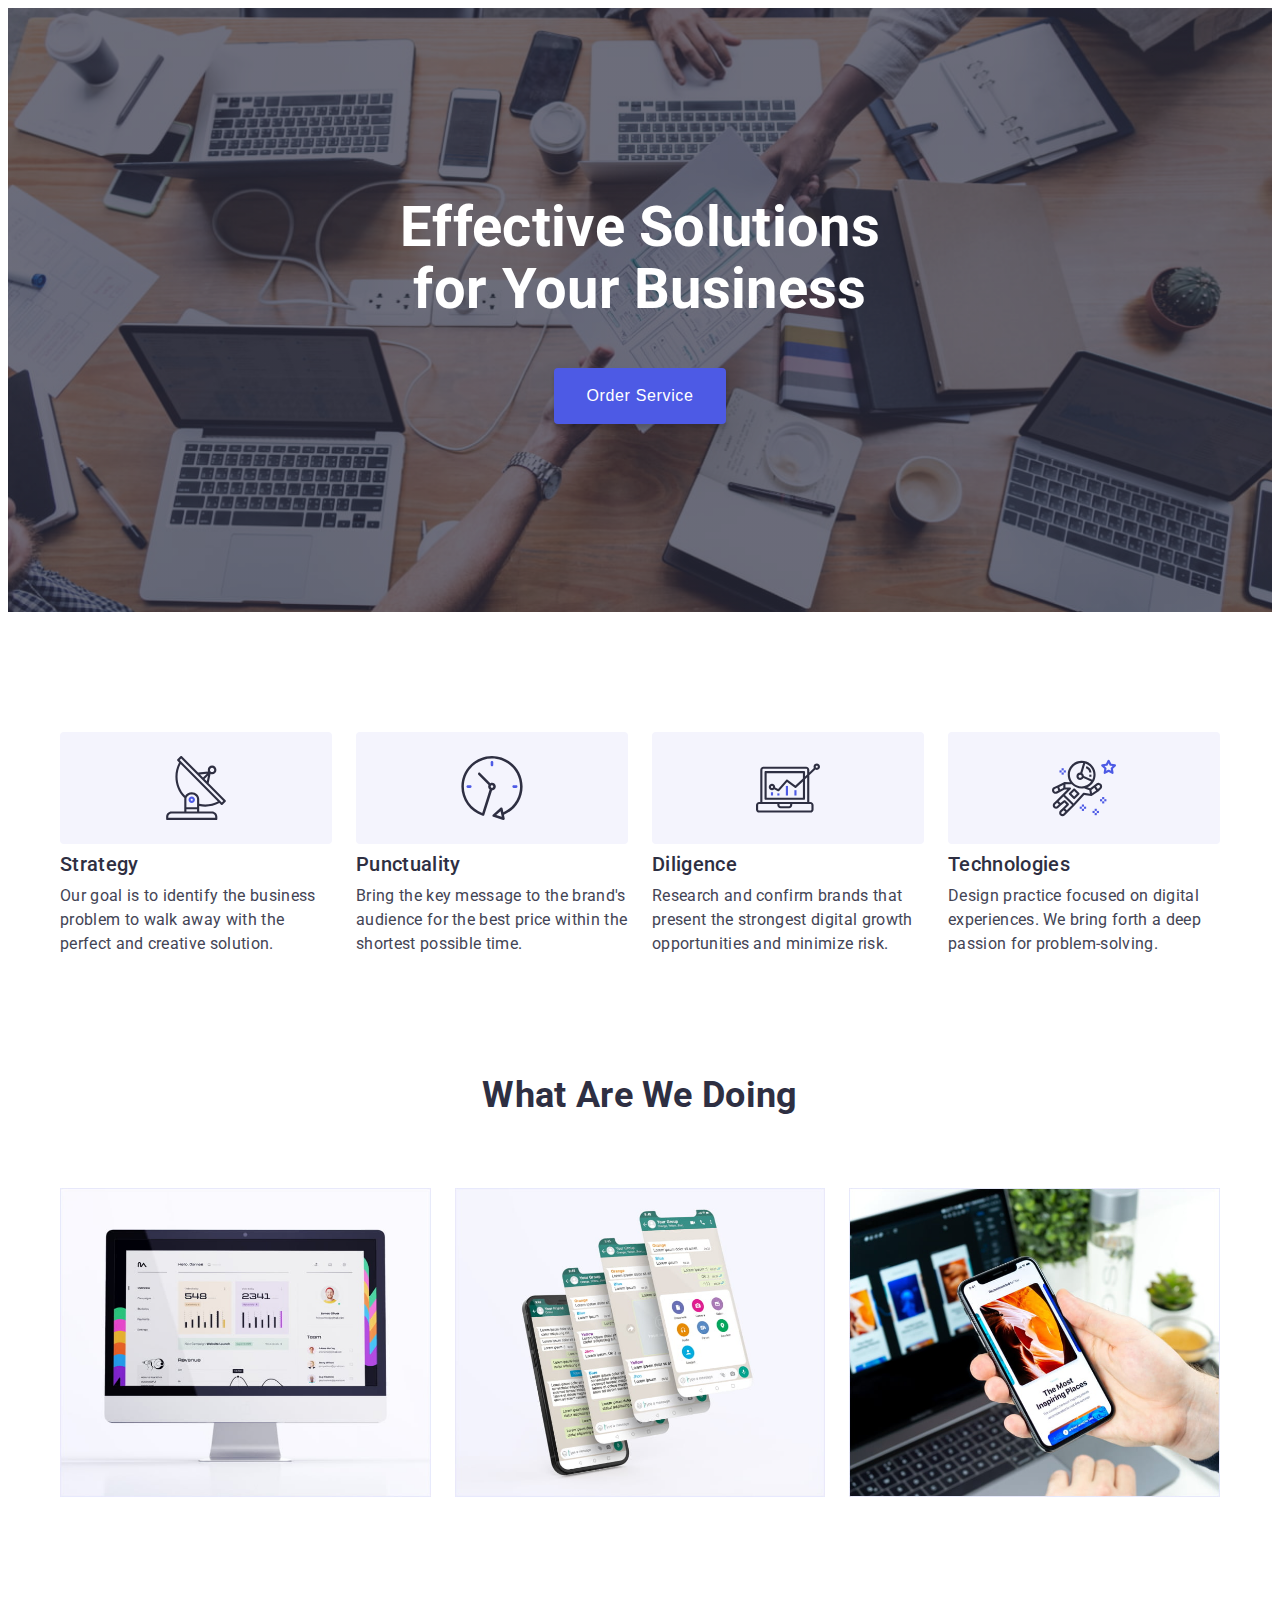
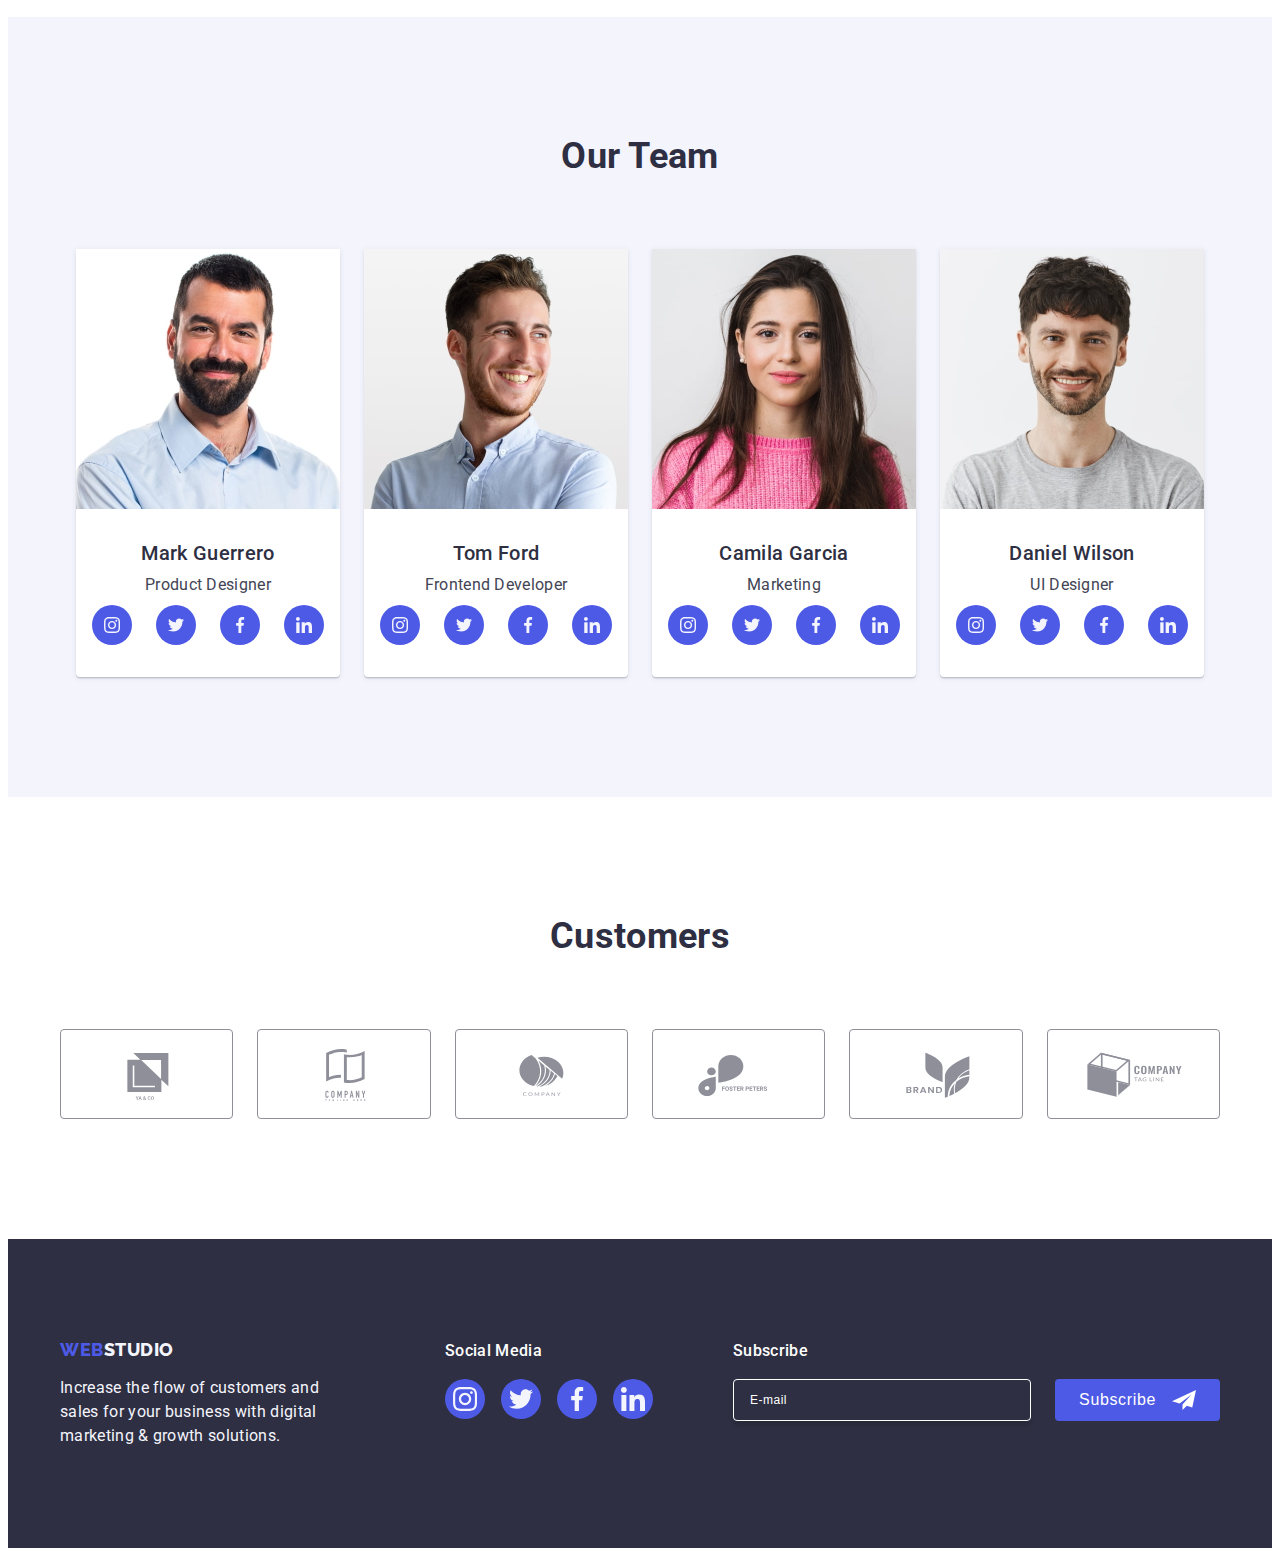
==== commit c089f1a8: "add responsive styles" ====
--- a/index.html
+++ b/index.html
@@ -137,6 +137,7 @@
           <ul class="services-list">
             <li class="services-item">
               <img
+                srcset="images/services/monitor.jpg 1x, images/services/monitor@2x.jpg 2x"
                 src="images/services/monitor.jpg"
                 width="360"
                 class="services-img"
@@ -145,6 +146,7 @@
             </li>
             <li class="services-item">
               <img
+                srcset="images/services/screens.jpg 1x, images/services/screens@2x.jpg 2x"
                 src="images/services/screens.jpg"
                 width="360"
                 class="services-img"
@@ -153,6 +155,7 @@
             </li>
             <li class="services-item">
               <img
+                srcset="images/services/phone.jpg 1x, images/services/phone@2x.jpg 2x"
                 src="images/services/phone.jpg"
                 width="360"
                 class="services-img"
@@ -169,6 +172,7 @@
           <ul class="team-list">
             <li class="team-item">
               <img
+                srcset="images/team/mark_guerrero.jpg 1x, images/team/mark_guerrero@2x.jpg 2x"
                 src="images/team/mark_guerrero.jpg"
                 width="264"
                 class="team-img"
@@ -243,6 +247,7 @@
             </li>
             <li class="team-item">
               <img
+                srcset="images/team/tom_ford.jpg 1x, images/team/tom_ford@2x.jpg 2x"
                 src="images/team/tom_ford.jpg"
                 width="264"
                 class="team-img"
@@ -317,6 +322,7 @@
             </li>
             <li class="team-item">
               <img
+                srcset="images/team/camila_garcia.jpg 1x, images/team/camila_garcia@2x.jpg 2x"
                 src="images/team/camila_garcia.jpg"
                 width="264"
                 class="team-img"
@@ -391,6 +397,7 @@
             </li>
             <li class="team-item">
               <img
+                srcset="images/team/daniel_wilson.jpg 1x, images/team/daniel_wilson@2x.jpg 2x"
                 src="images/team/daniel_wilson.jpg"
                 width="264"
                 class="team-img"
--- a/css/styles.css
+++ b/css/styles.css
@@ -63,8 +63,17 @@
 
 h1 {
   margin-bottom: 0;
-  font-size: 56px;
-  line-height: 1.07;
+  text-transform: capitalize;
+  font-size: 36px;
+  line-height: 1.11;
+}
+
+@media (min-width: 768px) {
+  h1 {
+    text-transform: none;
+    font-size: 56px;
+    stroke-linejoin: 1.07;
+  }
 }
 
 h2 {
@@ -191,13 +200,20 @@
 }
 
 .container {
+  width: 100%;
   max-width: 1160px;
   margin: 0 auto;
   padding: 0 16px;
 }
 
 .section {
-  padding: 120px 0;
+  padding: 96px 0;
+}
+
+@media (min-width: 1158px) {
+  .section {
+    padding: 120px 0;
+  }
 }
 
 /* Social */
@@ -229,6 +245,7 @@
 
 /* Header */
 .header {
+  display: none;
   border-bottom: 1px solid var(--color-accent);
   box-shadow: 0 1px 6px 0 rgba(var(--color-dark), 0.08),
     0 1px 1px 0 rgba(var(--color-dark), 0.16),
@@ -315,15 +332,74 @@
 /* Hero Section */
 
 .hero {
-  max-width: 1440px;
-  margin: 0 auto;
-  padding: 188px 0;
+  padding: 112px 0;
   background: linear-gradient(
       to bottom,
       rgba(var(--color-dark), 0.7),
       rgba(var(--color-dark), 0.7)
     ),
-    url('../images/people-office.jpg') no-repeat center top / cover;
+    url('../images/hero/people-office_mobile.jpg') no-repeat center top / cover;
+}
+
+@media only screen and (min-device-pixel-ratio: 2),
+  only screen and (min-resolution: 192dpi) {
+  .hero {
+    background-image: linear-gradient(
+        to bottom,
+        rgba(var(--color-dark), 0.7),
+        rgba(var(--color-dark), 0.7)
+      ),
+      url('../images/hero/people-office_mobile@2x.jpg');
+  }
+}
+
+@media (min-width: 768px) {
+  .hero {
+    background-image: linear-gradient(
+        to bottom,
+        rgba(var(--color-dark), 0.7),
+        rgba(var(--color-dark), 0.7)
+      ),
+      url('../images/hero/people-office_tablet.jpg');
+  }
+
+  @media only screen and (min-device-pixel-ratio: 2),
+    only screen and (min-resolution: 192dpi) {
+    .hero {
+      background-image: linear-gradient(
+          to bottom,
+          rgba(var(--color-dark), 0.7),
+          rgba(var(--color-dark), 0.7)
+        ),
+        url('../images/hero/people-office_tablet@2x.jpg');
+    }
+  }
+}
+
+@media (min-width: 1158px) {
+  .hero {
+    max-width: 1440px;
+    margin: 0 auto;
+    padding: 188px 0;
+    background-image: linear-gradient(
+        to bottom,
+        rgba(var(--color-dark), 0.7),
+        rgba(var(--color-dark), 0.7)
+      ),
+      url('../images/hero/people-office.jpg');
+  }
+
+  @media only screen and (min-device-pixel-ratio: 2),
+    only screen and (min-resolution: 192dpi) {
+    .hero {
+      background-image: linear-gradient(
+          to bottom,
+          rgba(var(--color-dark), 0.7),
+          rgba(var(--color-dark), 0.7)
+        ),
+        url('../images/hero/people-office@2x.jpg');
+    }
+  }
 }
 
 .hero-headline {
@@ -331,7 +407,19 @@
 }
 
 .hero-btn {
-  margin-top: 48px;
+  margin-top: 72px;
+}
+
+@media (min-width: 768px) {
+  .hero-btn {
+    margin-top: 36px;
+  }
+}
+
+@media (min-width: 1158px) {
+  .hero-btn {
+    margin-top: 48px;
+  }
 }
 
 /* Features Section */
@@ -341,33 +429,105 @@
 
 .features-list {
   display: flex;
-  flex-wrap: wrap;
-  gap: 24px;
-}
-
-.features-item {
-  flex-basis: calc((100% - 72px) / 4);
+  flex-direction: column;
+  gap: 72px;
+}
+
+@media (min-width: 768px) {
+  .features-list {
+    flex-direction: row;
+    flex-wrap: wrap;
+    gap: 72px 24px;
+  }
+
+  .features-item {
+    flex-basis: calc((100% - 24px) / 2);
+  }
 }
 
 .features-icon-holder {
-  display: flex;
-  justify-content: center;
-  margin-bottom: 8px;
-  padding: 24px;
-  border-radius: 4px;
-  background-color: var(--color-light);
+  display: none;
+}
+
+@media (min-width: 1158px) {
+  .features-icon-holder {
+    display: flex;
+    justify-content: center;
+    margin-bottom: 8px;
+    padding: 24px;
+    border-radius: 4px;
+    background-color: var(--color-light);
+  }
+
+  .features-item {
+    flex-basis: calc((100% - 72px) / 4);
+  }
+}
+
+.features-title {
+  text-align: center;
+  font-size: 36px;
+  font-weight: 700;
+  line-height: 1.11;
+}
+
+@media (min-width: 768px) {
+  .features-title {
+    text-align: left;
+  }
+}
+
+@media (min-width: 1158px) {
+  .features-title {
+    font-size: 20px;
+    font-weight: 500;
+    line-height: 1.2;
+  }
 }
 
 /* Services Section */
 
 .services-list {
   display: flex;
-  flex-wrap: wrap;
-  gap: 24px;
+  flex-direction: column;
+  align-items: center;
+  gap: 72px;
+}
+
+@media (min-width: 768px) {
+  .services-list {
+    flex-direction: row;
+    flex-wrap: wrap;
+    justify-content: center;
+    gap: 36px;
+  }
+}
+
+@media (min-width: 1158px) {
+  .services-list {
+    gap: 24px;
+  }
 }
 
 .services-item {
-  flex-basis: calc((100% - 48px) / 3);
+  max-width: 360px;
+}
+
+@media (min-width: 768px) {
+  .services-item {
+    max-width: initial;
+    flex-basis: calc((100% - 36px) / 2);
+  }
+}
+
+@media (min-width: 1158px) {
+  .services-item {
+    flex-basis: calc((100% - 48px) / 3);
+  }
+}
+
+.services-img {
+  width: 100%;
 }
 
 /* Team Section */
@@ -378,12 +538,29 @@
 
 .team-list {
   display: flex;
-  flex-wrap: wrap;
-  gap: 24px;
+  flex-direction: column;
+  align-items: center;
+  gap: 72px;
+}
+
+@media (min-width: 768px) {
+  .team-list {
+    flex-direction: row;
+    flex-wrap: wrap;
+    justify-content: center;
+    gap: 64px 24px;
+    max-width: 552px;
+    margin: 0 auto;
+  }
+}
+
+@media (min-width: 1158px) {
+  .team-list {
+    max-width: 100%;
+  }
 }
 
 .team-item {
-  flex-basis: calc((100% - 72px) / 4);
   border-radius: 0 0 4px 4px;
   box-shadow: 0 2px 1px 0 rgba(var(--color-dark), 0.08),
     0 1px 1px 0 rgba(var(--color-dark), 0.16),
@@ -414,11 +591,38 @@
 .customers-list {
   display: flex;
   flex-wrap: wrap;
-  gap: 24px;
+  gap: 72px 16px;
+  max-width: 396px;
+  margin: 0 auto;
+}
+
+@media (min-width: 768px) {
+  .customers-list {
+    gap: 72px 24px;
+    max-width: 552px;
+  }
+}
+
+@media (min-width: 1158px) {
+  .customers-list {
+    max-width: 100%;
+  }
 }
 
 .customers-item {
-  flex-basis: calc((100% - 120px) / 6);
+  flex-basis: calc((100% - 16px) / 2);
+}
+
+@media (min-width: 768px) {
+  .customers-item {
+    flex-basis: calc((100% - 48px) / 3);
+  }
+}
+
+@media (min-width: 1158px) {
+  .customers-item {
+    flex-basis: calc((100% - 120px) / 6);
+  }
 }
 
 .customers-link {
@@ -531,30 +735,66 @@
 /* Footer */
 
 .footer {
-  padding: 100px 0;
+  padding: 96px 0;
   background-color: rgb(var(--color-dark));
 }
 
+@media (min-width: 1158px) {
+  .footer {
+    padding: 100px 0;
+  }
+}
+
 .footer-holder {
   display: flex;
+  flex-direction: column;
+  align-items: center;
+  gap: 72px;
+}
+
+@media (min-width: 768px) {
+  .footer-holder {
+    flex-direction: row;
+    flex-wrap: wrap;
+    align-items: flex-start;
+    gap: 72px 24px;
+    max-width: 552px;
+    margin: 0 auto;
+  }
+}
+
+@media (min-width: 1158px) {
+  .footer-holder {
+    gap: 80px;
+    max-width: 100%;
+  }
 }
 
 .footer-info {
-  max-width: 264px;
-  margin-right: auto;
+  max-width: 268px;
   color: var(--color-light);
 }
 
+@media (min-width: 1158px) {
+  .footer-info {
+    margin-right: auto;
+  }
+}
+
 .footer-logo {
+  display: block;
   color: inherit;
+}
+
+@media (max-width: 767px) {
+  .footer-logo,
+  .footer-headline {
+    text-align: center;
+  }
 }
 
 .footer-text {
   margin-top: 16px;
-}
-
-.footer-social {
-  margin-left: 30px;
 }
 
 .footer-headline {
@@ -565,8 +805,63 @@
   color: var(--color-white);
 }
 
-.footer-subscribe {
-  margin-left: 80px;
+@media (max-width: 1157px) {
+  .footer-subscribe {
+    width: 100%;
+  }
+}
+
+/* Subscribe Form */
+.subscribe-form {
+  display: flex;
+  flex-direction: column;
+  align-items: center;
+  gap: 16px;
+}
+
+@media (min-width: 768px) {
+  .subscribe-form {
+    flex-direction: row;
+    align-items: initial;
+    gap: 24px;
+  }
+}
+
+.subscribe-form-input {
+  width: 100%;
+  height: 40px;
+  padding: 0 16px;
+  border: 1px solid var(--color-white);
+  border-radius: 4px;
+  box-shadow: 0 4px 4px 0 rgba(var(--color-black), 0.15);
+  font-size: 12px;
+  letter-spacing: var(--letter-spacing-lg);
+  color: var(--color-white);
+  transition: var(--transition-fast);
+  transition-property: border-color;
+  outline: none;
+}
+
+@media (min-width: 768px) {
+  .subscribe-form-input {
+    width: 264px;
+  }
+}
+
+.subscribe-form-input:focus {
+  border-color: var(--color-primary);
+}
+
+.subscribe-form-input::placeholder {
+  color: var(--color-white);
+}
+
+.subscribe-form-btn {
+  display: flex;
+  align-items: center;
+  gap: 16px;
+  padding: 8px 24px;
+  box-shadow: none;
 }
 
 /* Modal */
@@ -762,40 +1057,3 @@
   min-width: 169px;
   margin: 0 auto;
 }
-
-/* Subscribe Form */
-.subscribe-form {
-  display: flex;
-  gap: 24px;
-}
-
-.subscribe-form-input {
-  width: 264px;
-  height: 40px;
-  padding: 0 16px;
-  border: 1px solid var(--color-white);
-  border-radius: 4px;
-  box-shadow: 0 4px 4px 0 rgba(var(--color-black), 0.15);
-  font-size: 12px;
-  letter-spacing: var(--letter-spacing-lg);
-  color: var(--color-white);
-  transition: var(--transition-fast);
-  transition-property: border-color;
-  outline: none;
-}
-
-.subscribe-form-input:focus {
-  border-color: var(--color-primary);
-}
-
-.subscribe-form-input::placeholder {
-  color: var(--color-white);
-}
-
-.subscribe-form-btn {
-  display: flex;
-  align-items: center;
-  gap: 16px;
-  padding: 8px 24px;
-  box-shadow: none;
-}
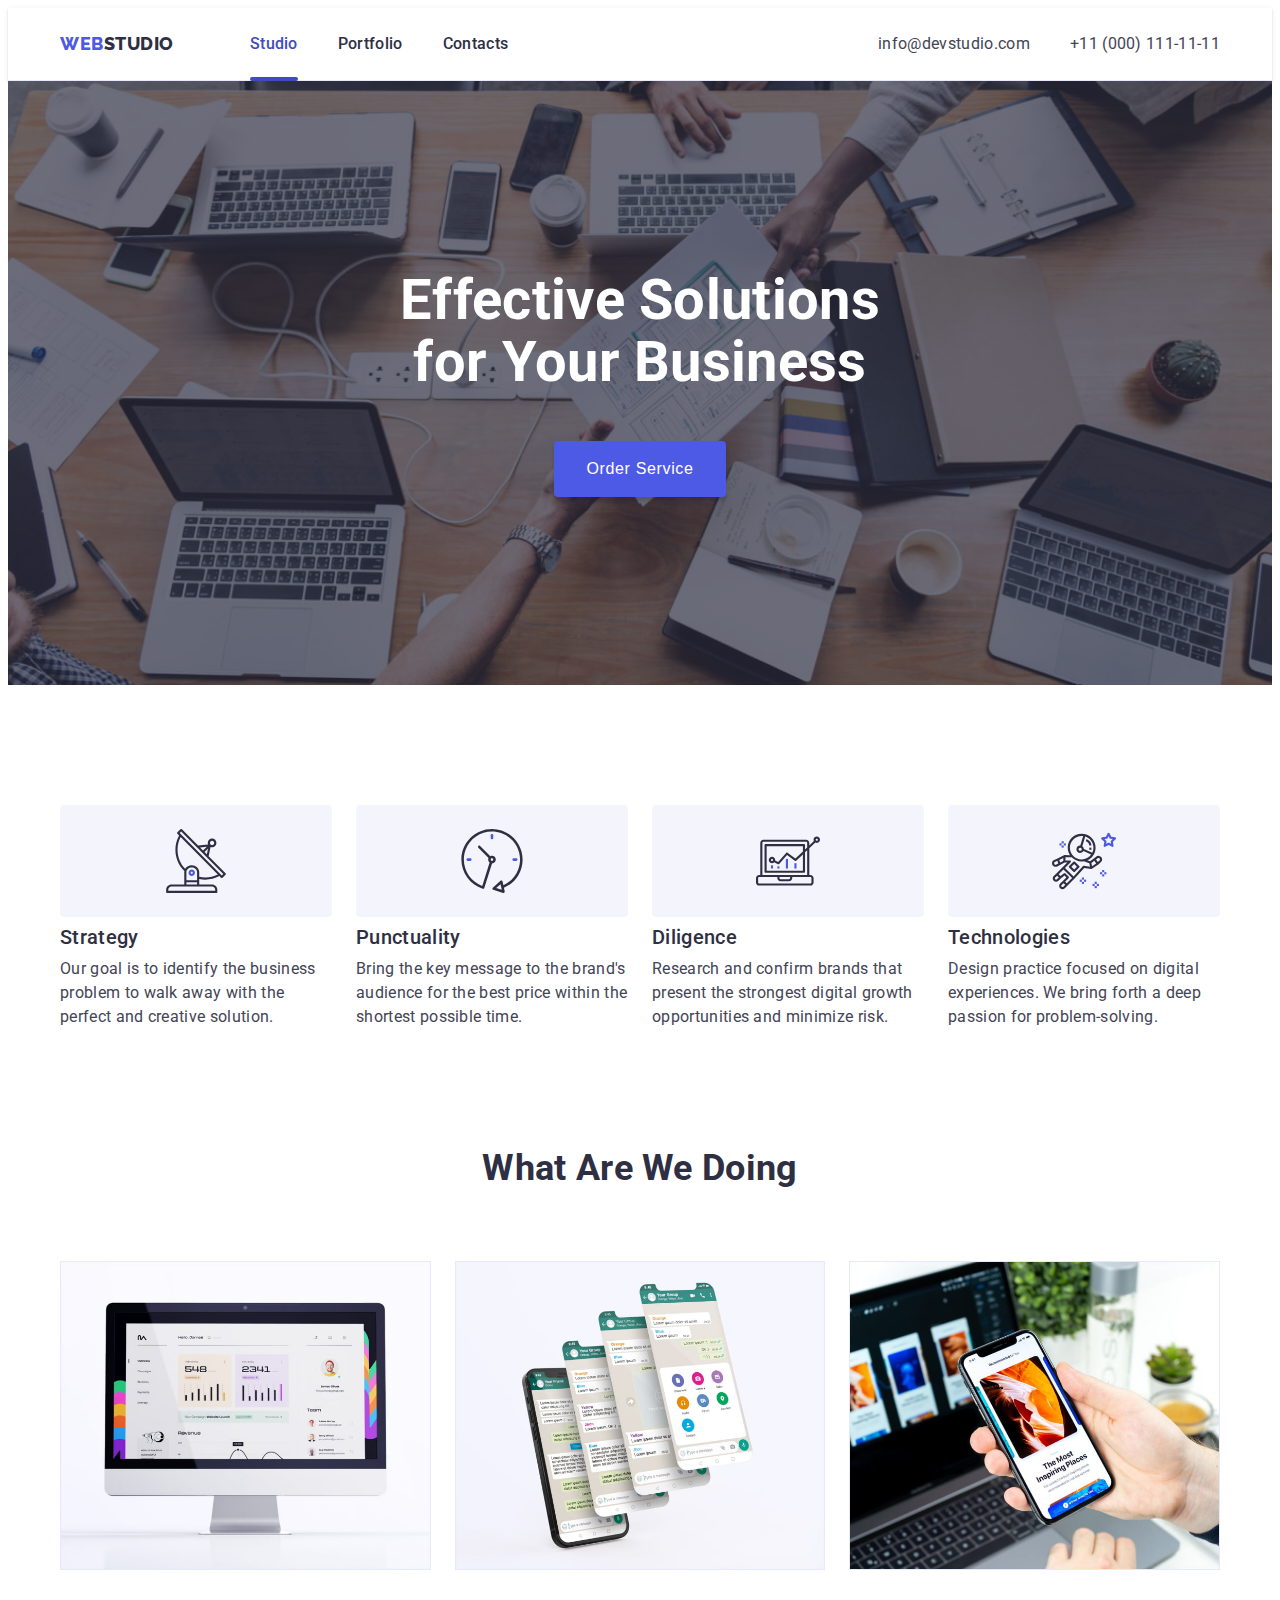
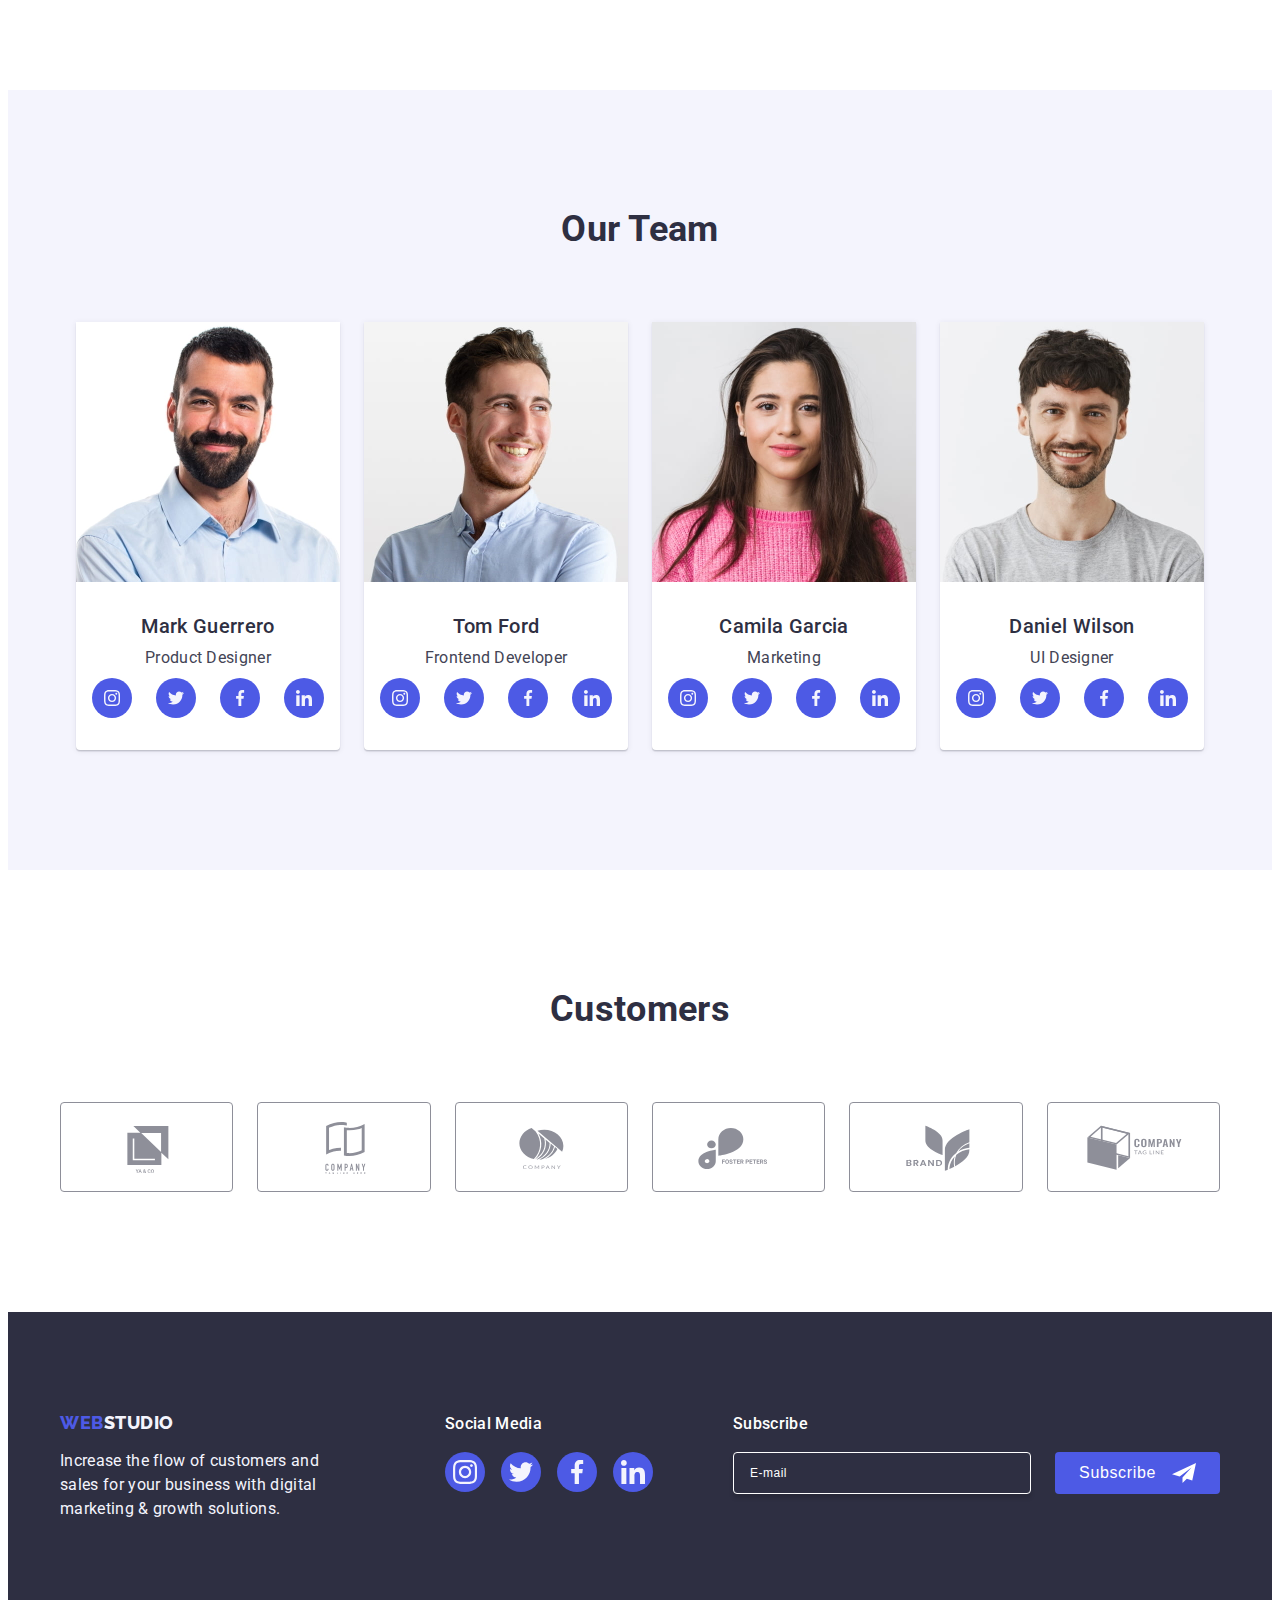
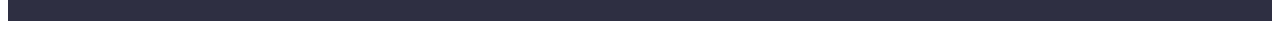
==== commit b5653df1: "add mobile menu" ====
--- a/index.html
+++ b/index.html
@@ -23,13 +23,11 @@
     <header class="header">
       <div class="container">
         <div class="header-holder">
+          <a href="./index.html" class="logo">
+            <span class="logo-accent">Web</span>Studio
+          </a>
           <nav class="nav">
             <ul class="nav-list">
-              <li class="nav-item">
-                <a href="./index.html" class="logo">
-                  <span class="logo-accent">Web</span>Studio
-                </a>
-              </li>
               <li class="nav-item">
                 <a href="./studio.html" class="nav-link active">Studio</a>
               </li>
@@ -55,6 +53,20 @@
               </li>
             </ul>
           </address>
+          <button
+            type="button"
+            class="menu-toggle js-open-menu"
+            aria-expanded="false"
+            aria-controls="mobile-menu"
+          >
+            <svg
+                    class="menu-toggle-icon"
+                    width="32"
+                    height="22"
+                  >
+                    <use href="images/icons.svg#icon-menu-hamburger"></use>
+                  </svg>
+          </button>
         </div>
       </div>
     </header>
@@ -621,6 +633,101 @@
           </button>
         </form>
       </div>
+    </div>
+
+    <div class="mobile-menu js-menu-container" id="mobile-menu">
+      <button class="mobile-menu-close js-close-menu">
+        <svg class="mobile-menu-close-icon" width="8" height="8">
+            <use href="images/icons.svg#icon-close"></use>
+          </svg>
+      </button>
+      <ul class="mobile-menu-list">
+        <li class="mobile-menu-item">
+          <a href="./studio.html" class="mobile-menu-link active">Studio</a>
+        </li>
+        <li class="mobile-menu-item">
+          <a href="./portfolio.html" class="mobile-menu-link">Portfolio</a>
+        </li>
+        <li class="mobile-menu-item">
+          <a href="./contacts.html" class="mobile-menu-link">Contacts</a>
+        </li>
+      </ul>
+      <address class="mobile-contacts">
+        <ul class="mobile-contacts-list">
+          <li class="mobile-contacts-item mobile-contacts-phone">
+            <a href="tel:+110001111111" class="mobile-contacts-link"
+              >+11 (000) 111-11-11</a
+            >
+          </li>
+          <li class="mobile-contacts-item">
+            <a href="mailto:info@devstudio.com" class="mobile-contacts-link"
+              >info@devstudio.com</a
+            >
+          </li>
+        </ul>
+      </address>
+      <ul class="mobile-social-list social-list">
+        <li class="social-item">
+          <a
+            href="#"
+            class="social-link"
+            aria-label="Instagram"
+          >
+            <svg
+              class="social-icon"
+              width="24"
+              height="24"
+            >
+              <use href="images/icons.svg#icon-instagram"></use>
+            </svg>
+          </a>
+        </li>
+        <li class="social-item">
+          <a
+            href="#"
+            class="social-link"
+            aria-label="Twitter"
+          >
+            <svg
+              class="social-icon"
+              width="24"
+              height="24"
+            >
+              <use href="images/icons.svg#icon-twitter"></use>
+            </svg>
+          </a>
+        </li>
+        <li class="social-item">
+          <a
+            href="#"
+            class="social-link"
+            aria-label="Facebook"
+          >
+            <svg
+              class="social-icon"
+              width="24"
+              height="24"
+            >
+              <use href="images/icons.svg#icon-facebook"></use>
+            </svg>
+          </a>
+        </li>
+        <li class="social-item">
+          <a
+            href="#"
+            class="social-link"
+            aria-label="Linkedin"
+          >
+            <svg
+              class="social-icon"
+              width="24"
+              height="24"
+            >
+              <use href="images/icons.svg#icon-linkedin"></use>
+            </svg>
+          </a>
+        </li>
+      </ul>
     </div>
 
     <footer class="footer">
@@ -727,5 +834,6 @@
     </footer>
 
     <script src="./js/modal.js"></script>
+    <script defer src="js/mobile-menu.js"></script>
   </body>
 </html>
--- a/css/styles.css
+++ b/css/styles.css
@@ -23,7 +23,6 @@
   --cornflower: #e7e9fc;
   --cloud: #f4f4fd;
   --navy-blue-modal: #2e2f42;
-  --grey: #2e2f42;
   --dairy: #fcfcfc;
   --white: #fff;
   --black: 0, 0, 0;
@@ -38,7 +37,6 @@
   --color-accent: var(--cornflower);
   --color-light: var(--cloud);
   --color-overlay: var(--navy-blue-modal);
-  --color-dark-background: var(--grey);
   --color-light-background: var(--dairy);
   --color-white: var(--white);
   --color-black: var(--black);
@@ -245,7 +243,6 @@
 
 /* Header */
 .header {
-  display: none;
   border-bottom: 1px solid var(--color-accent);
   box-shadow: 0 1px 6px 0 rgba(var(--color-dark), 0.08),
     0 1px 1px 0 rgba(var(--color-dark), 0.16),
@@ -254,9 +251,15 @@
 
 .header-holder {
   display: flex;
+  align-items: center;
   justify-content: space-between;
-  align-items: center;
   gap: 30px;
+}
+
+@media (max-width: 767px) {
+  .header-holder {
+    padding: 24px 0;
+  }
 }
 
 /* Logo */
@@ -276,14 +279,28 @@
 }
 
 /* Nav */
-.nav-list {
-  display: flex;
-  align-items: center;
-  gap: 40px;
-}
-
-.nav-item:first-child {
-  margin-right: 36px;
+.nav {
+  display: none;
+}
+
+@media (min-width: 768px) {
+  .nav {
+    display: block;
+  }
+}
+
+@media (min-width: 1158px) {
+  .nav {
+    margin: 0 auto 0 46px;
+  }
+}
+
+@media (min-width: 768px) {
+  .nav-list {
+    display: flex;
+    align-items: center;
+    gap: 40px;
+  }
 }
 
 .nav-link {
@@ -320,13 +337,154 @@
 
 /* Contacts */
 .contacts-list {
-  display: flex;
-  gap: 40px;
+  display: none;
+}
+
+@media (min-width: 768px) {
+  .contacts-list {
+    display: flex;
+    flex-direction: column;
+    gap: 8px;
+    font-size: 12px;
+  }
+}
+
+@media (min-width: 1158px) {
+  .contacts-list {
+    display: flex;
+    flex-direction: row;
+    gap: 40px;
+    font-size: 16px;
+  }
 }
 
 .contacts-link:hover,
 .contacts-link:focus {
   color: var(--color-pressed);
+}
+
+/* Mobile Menu */
+.menu-toggle {
+  display: flex;
+  align-items: center;
+  justify-content: center;
+  width: 32px;
+  height: 22px;
+  padding: 0;
+  border: none;
+  background-color: transparent;
+}
+
+@media (min-width: 768px) {
+  .menu-toggle {
+    display: none;
+  }
+}
+
+.mobile-menu {
+  position: fixed;
+  top: 0;
+  left: 0;
+  display: flex;
+  flex-direction: column;
+  width: 100vw;
+  height: 100vh;
+  padding: 80px 40px 40px;
+  background-color: var(--color-white);
+  box-shadow: 0 1px 6px 0 rgba(var(--color-dark), 0.08),
+    0 1px 1px 0 rgba(var(--color-dark), 0.16),
+    0 2px 1px 0 rgba(var(--color-dark), 0.08);
+  z-index: 999;
+  transform: translateX(100%);
+  transition: var(--transition-fast);
+  transition-property: transform;
+  overflow-y: auto;
+}
+
+@media (min-width: 768px) {
+  .mobile-menu {
+    display: none;
+  }
+}
+
+.mobile-menu.is-open {
+  transform: translateX(0);
+}
+
+.mobile-menu-close {
+  position: absolute;
+  top: 24px;
+  right: 24px;
+  display: flex;
+  justify-content: center;
+  align-items: center;
+  width: 24px;
+  height: 24px;
+  padding: 0;
+  border: 1px solid var(--color-accent);
+  border-radius: 50%;
+  background-color: transparent;
+  color: var(--color-overlay);
+  transition: var(--transition-fast);
+  transition-property: border-color, background-color, color;
+}
+
+.mobile-menu-close:hover,
+.mobile-menu-close:focus {
+  border-color: var(--color-pressed);
+  background-color: var(--color-pressed);
+  color: var(--color-white);
+}
+
+.mobile-menu-close-icon {
+  fill: currentColor;
+}
+
+.mobile-menu-list {
+  display: flex;
+  flex-direction: column;
+  gap: 40px;
+  margin-bottom: auto;
+}
+
+.mobile-menu-link {
+  text-transform: capitalize;
+  font-size: 36px;
+  font-weight: 700;
+  line-height: 1.11;
+  color: var(--color-overlay);
+}
+
+.mobile-menu-link.active,
+.mobile-menu-link:hover,
+.mobile-menu-link:focus {
+  color: var(--color-pressed);
+}
+
+.mobile-contacts {
+  margin-top: 40px;
+}
+
+.mobile-contacts-list {
+  display: flex;
+  flex-direction: column;
+  gap: 40px;
+  font-size: 20px;
+  font-weight: 500;
+  line-height: 1.2;
+}
+
+.mobile-contacts-phone {
+  font-size: 36px;
+  font-weight: 700;
+  line-height: 1.11;
+  color: var(--color-primary);
+}
+
+.mobile-social-list {
+  justify-content: space-between;
+  max-width: 328px;
+  margin-top: 48px;
 }
 
 /* Hero Section */
@@ -889,7 +1047,7 @@
   width: calc(100% - 36px);
   max-width: 408px;
   max-height: calc(100vh - 36px);
-  padding: 72px 24px 24px;
+  padding: 72px 16px 24px;
   border-radius: 4px;
   box-shadow: 0 2px 1px 0 rgba(var(--color-black), 0.2),
     0 1px 3px 0 rgba(0var (--black), 0.12),
@@ -899,6 +1057,13 @@
   transition-timing-function: cubic-bezier(0.42, 0, 0.21, 1.5);
   transition-property: transform, opacity;
   transition-delay: 0.3s;
+}
+
+@media (min-width: 768px) {
+  .modal-window {
+    padding-left: 24px;
+    padding-right: 24px;
+  }
 }
 
 .modal.is-hidden .modal-window {
